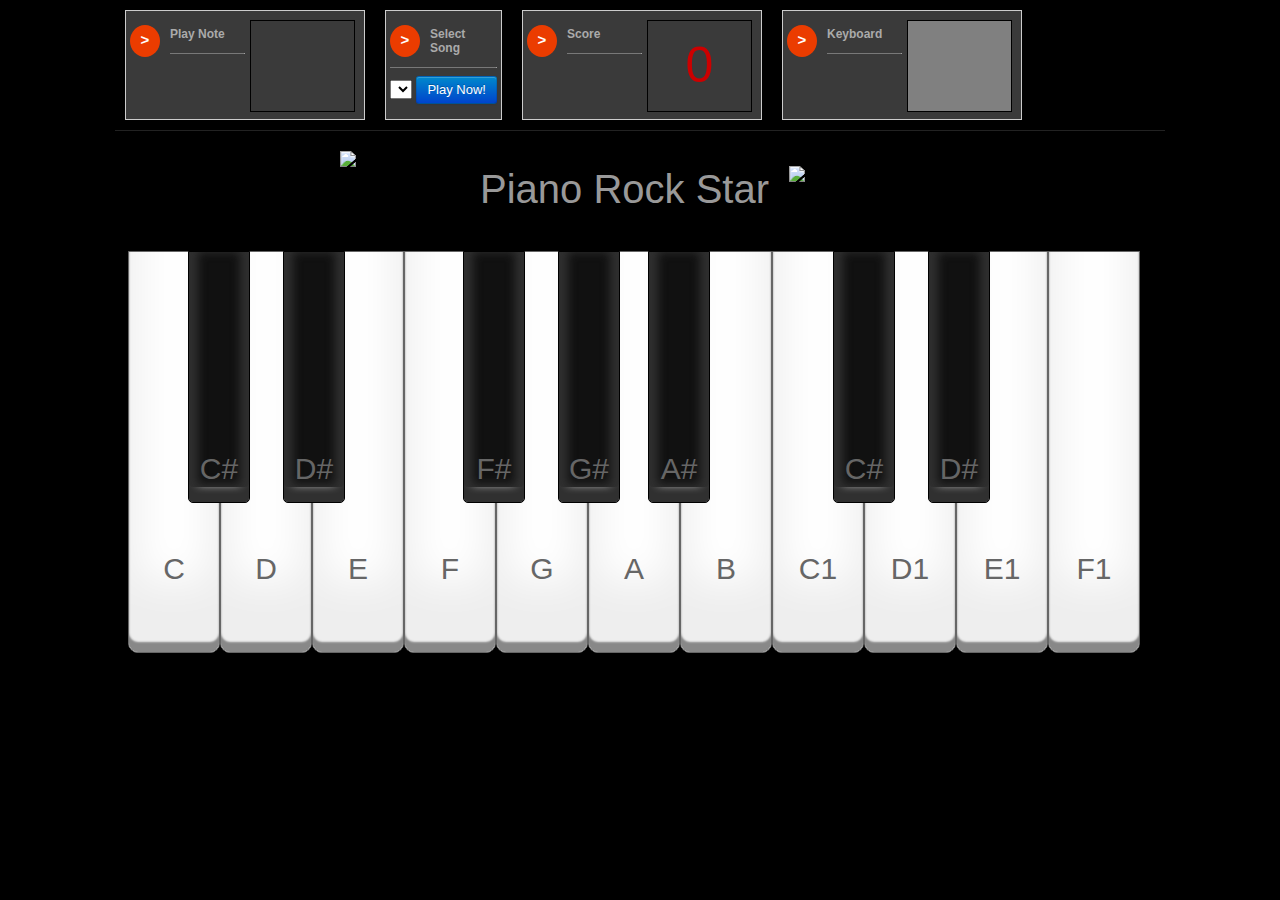
==== game/index.html @ 7414f964 "Updating game readme" ====
<!DOCTYPE html>
<html>
		<head>
			<title>Piano Algorithms</title>
			<link rel="stylesheet" type="text/css" href="style/style.css"/>
			<script type="text/javascript" src="js/jquery.js"></script>
			<script type="text/javascript" src="js/musickey.js"></script>
			<script type="text/javascript" src="js/song.js"></script>
			<script type="text/javascript" src="js/keyboard.js"></script>
			<script type="text/javascript" src="js/keycode.js"></script>
			<script type="text/javascript" src="js/piano.js"></script>
			<script type="text/javascript" src="js/game.js"></script>
		</head>
		<body>
			<div class="gameDiv">	
				<div class="gamePanel spanAuto span230">
					<div class="span50p">
					<span class="notice">></span>
						<h3>Play Note</h3>
					<hr/>
					</div>
					<div class="span50p">
						<div id="note" class="info"></div>
					</div>
				</div>		
				<div class="gamePanel spanAuto">
					<span class="notice">></span>
					<h3>Select Song</h3>
					<hr/>
					<select id="songs"></select>
					<input id="playSong" class="btn btn-red" type="submit" 
					 value="Play Now!" name="play">
				</div>
				<div class="gamePanel spanAuto span230">
					<div class="span50p">
					<span class="notice">></span>
						<h3>Score</h3>
					<hr/>
					</div>
					<div class="span50p">
						<div id="score" class="info red">0</div>
					</div>
				</div>
				
				<div class="gamePanel spanAuto span230">
					<div class="span50p">
					<span class="notice">></span>
						<h3>Keyboard</h3>
					<hr/>
					</div>
					<div class="span50p">
						<div id="keyboard" class="info keyboardInfo"></div>
					</div>
				</div>
				
			</div>
			
			<div class="pianoTop">
				<div class="rockStar">
						<img id="intel" src="images/intel.png"/>	
						<div class="heading">Piano Rock Star</div>
						<img id="logo" src="images/coder.png"/>
				</div>
			</div>
			<div id="piano" class="pianoKeys">
				<div id="keyC" class="key">
					<div class="keyText keyboardText">C</div>
				</div>
				<div id="sharpC" class="sharp sharpC">
					<div class="sharpText keyboardText">C#</div>
				</div>
				<div id="keyD" class="key">
					<div class="keyText keyboardText">D</div>
				</div>
				<div id="sharpD" class="sharp sharpD">
					<div class="sharpText keyboardText">D#</div>
				</div>
				<div id="keyE" class="key">
					<div class="keyText keyboardText">E</div>
				</div>
				<div  id="keyF" class="key">
					<div class="keyText keyboardText">F</div>
				</div>
				<div id="sharpF" class="sharp sharpF">
					<div class="sharpText keyboardText">F#</div>
				</div>
				<div id="keyG" class="key">
					<div class="keyText keyboardText">G</div>
				</div>
				<div id="sharpG" class="sharp sharpG">
					<div class="sharpText keyboardText">G#</div>
				</div>
				<div  id="keyA" class="key">
					<div class="keyText keyboardText">A</div>
				</div>
				<div id="sharpA" class="sharp sharpA">
					<div class="sharpText keyboardText">A#</div>
				</div>
				<div id="keyB"  class="key">
					<div class="keyText keyboardText">B</div>
				</div>
				<div id="keyC1" class="key">
					<div class="keyText keyboardText">C1</div>
				</div>
				<div id="sharpC1" class="sharp sharpC1">
					<div class="sharpText keyboardText">C#</div>
				</div>
				<div id="keyD1" class="key">
					<div class="keyText keyboardText">D1</div>
				</div>
				<div id="sharpD1" class="sharp sharpD1">
					<div class="sharpText keyboardText">D#</div>
				</div>
				<div  id="keyE1" class="key">
					<div class="keyText keyboardText">E1</div>
				</div>
				<div id="keyF1" class="key">
					<div class="keyText keyboardText">F1</div>
				</div>
			</div>
			
			<div id="audio">
				<audio id="audioC" style="display: none">
					<source src="notes/C4.wav" type="audio/wav"/>
				</audio>
				<audio id="audioCsharp" style="display: none">
					<source src="notes/C4sharp.wav" type="audio/wav"/>
				</audio>
				<audio id="audioD" style="display: none" >
					<source src="notes/D4.wav" type="audio/wav"/>
				</audio>
				<audio id="audioDsharp" style="display: none" >
					<source src="notes/D4sharp.wav" type="audio/wav"/>
				</audio>
				<audio id="audioE" style="display: none" >
					<source src="notes/E4.wav" type="audio/wav"/>
				</audio>
				<audio id="audioF" style="display: none" >
					<source src="notes/F4.wav" type="audio/wav"/>
				</audio>
				<audio id="audioFsharp" style="display: none" >
					<source src="notes/F4sharp.wav" type="audio/wav"/>
				</audio>
				<audio id="audioG" style="display: none" >
					<source src="notes/G4.wav" type="audio/wav"/>
				</audio>
				<audio id="audioGsharp" style="display: none" >
					<source src="notes/G4sharp.wav" type="audio/wav"/>
				</audio>
				<audio id="audioA" style="display: none" >
					<source src="notes/A4.wav" type="audio/wav"/>
				</audio>
				<audio id="audioAsharp" style="display: none" >
					<source src="notes/A4sharp.wav" type="audio/wav"/>
				</audio>
				<audio id="audioB" style="display: none" >
					<source src="notes/B4.wav" type="audio/wav"/>
				</audio>
				<audio id="audioC5" style="display: none" >
					<source src="notes/C5.wav" type="audio/wav"/>
				</audio>
				<audio id="audioC5sharp" style="display: none" >
					<source src="notes/C5sharp.wav" type="audio/wav"/>
				</audio>
				<audio id="audioD5" style="display: none" >
					<source src="notes/D5.wav" type="audio/wav"/>
				</audio>
				<audio id="audioD5sharp" style="display: none" >
					<source src="notes/D5sharp.wav" type="audio/wav"/>
				</audio>
				<audio id="audioE5" style="display: none" >
					<source src="notes/E5.wav" type="audio/wav"/>
				</audio>
				<audio id="audioF5" style="display: none" >
					<source src="notes/F5.wav" type="audio/wav"/>
				</audio>
			</div>
			
		</body>
</html>
---- game/style/style.css ----
body {
	background-color: black;
	margin: 0px;
	font-family: 'Ubuntu',sans-serif;
    font-weight: 400;
}

div.gameDiv {
    padding-left: 0;
    padding-right: 0;
    border-bottom: 1px solid #222222;
    box-shadow: 0 1px 3px rgba(0, 0, 0, 0.25), 0 -1px 0 rgba(0, 0, 0, 0.1) inset;
    min-height: 130px;
    width: 1050px;
    margin-left: auto;
    margin-right: auto;
}

img#logo {
	width: 60px;
	margin-top: 5px;
	float: left;
}

div.rockStar {
	width: 600px;
	margin-left: auto;
	margin-right: auto;
}

img#intel {
	width: 120px;
	margin-top: -10px;
	float: left;
}

img#eskills {
	height: 30px;
}

div.logoDiv {
	width: 210px;
	float: left;
	margin-top: -20px;
}

.heading {
	color: #999999;
    display: block;
    float: left;
    font-size: 40px;
    font-weight: 400;
    line-height: 1;
    padding-left: 20px;
    padding-right: 20px;
    padding-top: 8px;
    top: 40px;
}



div.pianoTop {
	background: url("../images/top.jpg") no-repeat scroll center top / cover #000000;
    margin-bottom: 0;
    padding-bottom: 50px;
    padding-top: 30px;
    width: auto;
    height: 40px;
}

div.pianoKeys {
	width: 1024px;
	margin-left: auto;
	margin-right:auto;
	padding: 0px;
	cursor: pointer;
}

div.key {
	background-color: #FFF;
	float: left;
	width: 90px;
	height: 400px;
	float: left;
	margin: 0px;
	border: 1px solid #666666;
	color: #666666;
    border-radius: 0 0 10px 10px;
    box-shadow: 0 -10px 2px 0 #888888 inset, 0 -60px 40px 10px #EEEEEE inset;
} 

div.sharpText {
	bottom: -200px;
}

div.keyboardInfo {
    background-color: gray;    
    font-weight: bold;
}

div.keyboardText {
	width: 100%;
	text-align: center;
    font-size: 30px;
    position: relative;
}  

div.keyText {
    bottom: -300px;
}

div.nextNote {
	color: #EB3C00 !important;
	background-color: #DCDCDC !important;
}

.keySelected {
    box-shadow: 0 -5px 10px -3px #272927 inset !important;
}  

.sharpSelected {
	box-shadow: 0 0 6px 7px #303030 inset, 0 -5px #F7F7F7 inset !important;
}

div.sharp {
	background-color: #111;
	position: absolute;
	float: left;
	width: 60px;
	height: 250px;
	margin-left: -16px;
	margin-right: -16px;
	z-index: 2;
	box-shadow: rgb(48, 48, 48) 0px -9px 10px 9px inset, rgb(247, 247, 247) 0px -15px 0px 0px inset;
	border: 1px solid black;
	border-radius: 0 0 5px 5px;
	color: #666666;
}

div.sharpC {
	margin-left: 60px;
}

div.sharpD {
	margin-left: 155px;
}

div.sharpF {
	margin-left: 335px;
}

div.sharpG {
	margin-left: 430px;
}

div.sharpA {
	margin-left: 520px;
}

div.sharpC1 {
	margin-left: 705px;
}

div.sharpD1 {
	margin-left: 800px;
}

.spanAuto {
	margin: 10px;
	float: left;
}

.span200 {
	width: 200px;
}

.span230 {
	width: 230px;
}

.span50p {
	width:50%;
	float: left;
}

div.info {
	margin: 5px;
	border: thin solid #000;
	padding-top: 15px;
	height: 75px;
	font-size: 50px;
	text-align: center;
}


.gamePanel {
    background: #3A3A3A;
    border: 1px solid #CCCCCC;
    box-shadow: 0 1px 1px rgba(0, 0, 0, 0.075);
    color: #333333;
    display: block;
    position: relative;
    transition: transform 0.2s ease 0s;
    padding: 4px;
    height: 100px;
    margin-top: 10px;
}

.gamePanel:hover {
    transform: scale(1.04);
 }
 
 span.notice {
	margin-top: 10px;
    background: none repeat scroll 0 0 #EB3C00;
    border-radius: 50% 50% 50% 50%;
    color: #FFFFFF;
    display: inline-block;
    float: left;
    font-size: 15px;
    font-weight: bold;
    height: 32px;
    line-height: 30px;
    margin-right: 10px;
    text-align: center;
    width: 30px;
}

hr {
    border-bottom: 0 none #CCCCCC;
    border-color: #CCCCCC;
}

h3 {
	font-family: 'Lato',sans-serif;
	color: #AAAAAA;
	font-size: 12px;
}

.btn-red {
	background-color: #006DCC;
    background-image: linear-gradient(to bottom, #0088CC, #0044CC);
    background-repeat: repeat-x;
    border-color: rgba(0, 0, 0, 0.1) rgba(0, 0, 0, 0.1) rgba(0, 0, 0, 0.25);
    color: #FFFFFF;
    text-shadow: 0 -1px 0 rgba(0, 0, 0, 0.25);
}
.btn {
    border-radius: 3px 3px 3px 3px;
    border-color: rgba(0, 0, 0, 0.1) rgba(0, 0, 0, 0.1) rgba(0, 0, 0, 0.25);
    -moz-border-bottom-colors: none;
    -moz-border-left-colors: none;
    -moz-border-right-colors: none;
    -moz-border-top-colors: none;
    border-style: solid;
    border-width: 1px;
    box-shadow: 0 1px 0 rgba(255, 255, 255, 0.2) inset, 0 1px 2px rgba(0, 0, 0, 0.05);
    display: inline-block;
    font-size: 13px;
    line-height: 18px;
    margin-bottom: 0;
    padding: 4px 10px;
    text-align: center;
    vertical-align: middle;
     margin-left: 0;
}

.red {
	color: #CC0000;
}
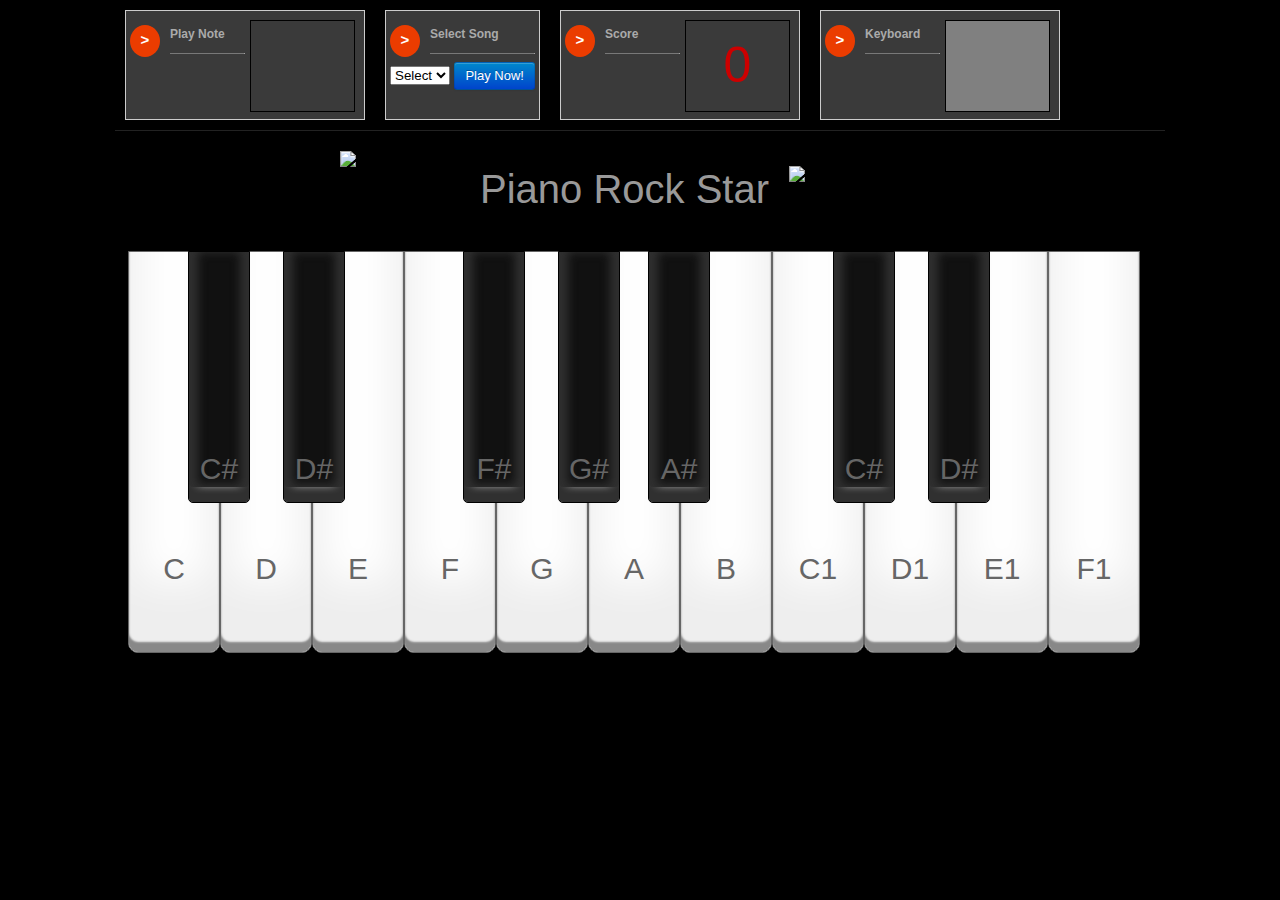
==== commit f5ec711e: "Merge 7f0466a85d66d7d4e2385039216d172bfd17cade into 47ccefd1f0918829d4321a1ef131574ccdbe9c5b" ====
--- a/game/index.html
+++ b/game/index.html
@@ -9,7 +9,9 @@
 			<script type="text/javascript" src="js/keyboard.js"></script>
 			<script type="text/javascript" src="js/keycode.js"></script>
 			<script type="text/javascript" src="js/piano.js"></script>
+			<script type="text/javascript" src="js/tunes.js"></script>
 			<script type="text/javascript" src="js/game.js"></script>
+			<script type="text/javascript" src="js/rockstar.js"></script>
 		</head>
 		<body>
 			<div class="gameDiv">	
@@ -27,9 +29,9 @@
 					<span class="notice">></span>
 					<h3>Select Song</h3>
 					<hr/>
-					<select id="songs"></select>
-					<input id="playSong" class="btn btn-red" type="submit" 
-					 value="Play Now!" name="play">
+					<select id="songs"><option>Select</option></select>
+					<button id="playSong" class="btn btn-red" type="submit" 
+					  name="play">Play Now!</button>
 				</div>
 				<div class="gamePanel spanAuto span230">
 					<div class="span50p">
@@ -175,6 +177,5 @@
 					<source src="notes/F5.wav" type="audio/wav"/>
 				</audio>
 			</div>
-			
 		</body>
 </html>
--- a/game/style/style.css
+++ b/game/style/style.css
@@ -60,7 +60,7 @@
 
 
 div.pianoTop {
-	background: url("../images/top.jpg") no-repeat scroll center top / cover #000000;
+	background: url("../images/top.jpg") repeat-x scroll #000000;
     margin-bottom: 0;
     padding-bottom: 50px;
     padding-top: 30px;
@@ -93,10 +93,6 @@
 	bottom: -200px;
 }
 
-div.keyboardInfo {
-    background-color: gray;    
-    font-weight: bold;
-}
 
 div.keyboardText {
 	width: 100%;
@@ -212,7 +208,7 @@
  
  span.notice {
 	margin-top: 10px;
-    background: none repeat scroll 0 0 #EB3C00;
+    background: #EB3C00;
     border-radius: 50% 50% 50% 50%;
     color: #FFFFFF;
     display: inline-block;
@@ -268,5 +264,10 @@
 .red {
 	color: #CC0000;
 }
- 
-
+
+
+.keyboardInfo {
+    background: gray;    
+    font-weight: bold;
+}
+
